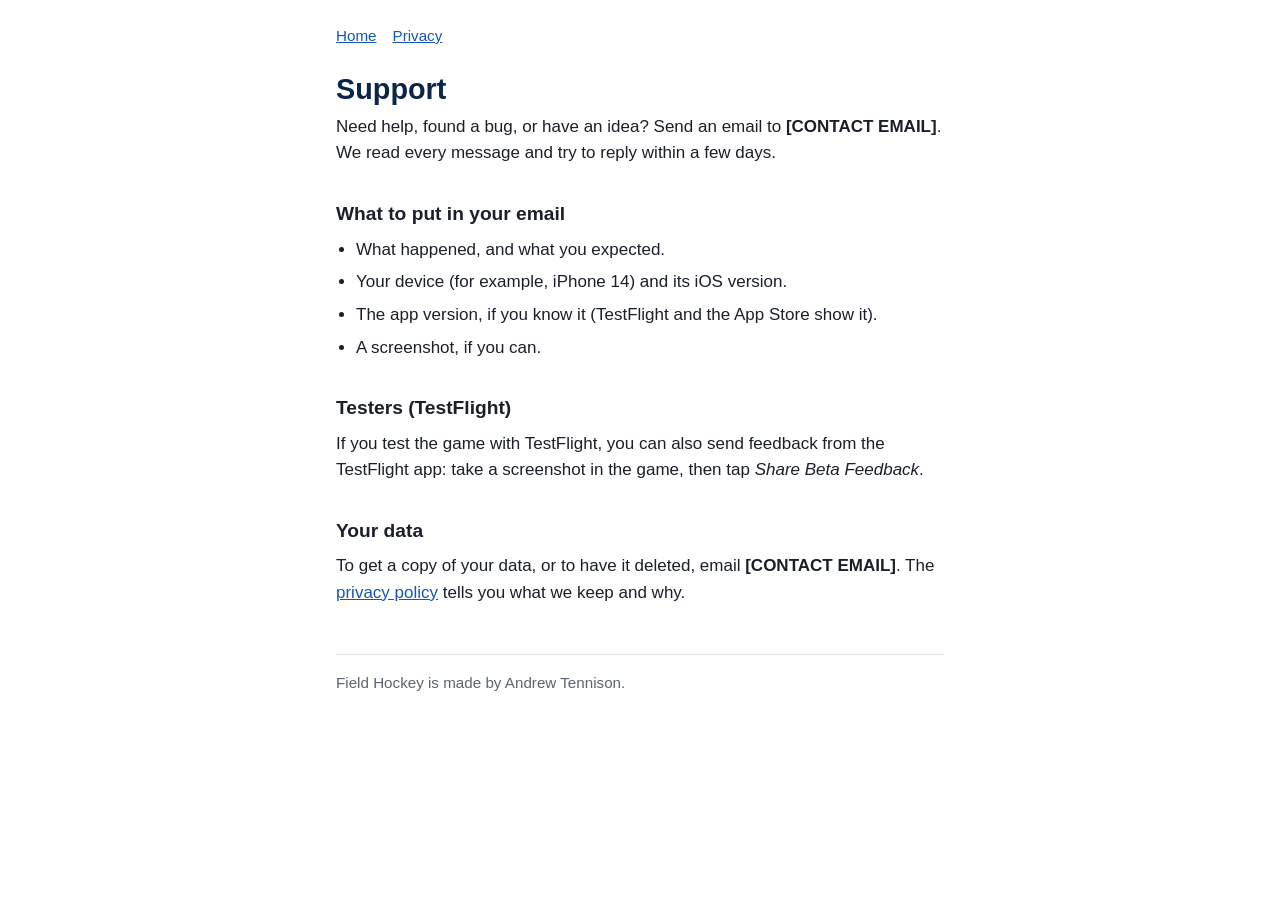
==== support.html @ b61c2459 "Add privacy policy and support page (C9 part 1) Static home, privacy and support pages with one shar" ====
<!doctype html>
<html lang="en">
<head>
  <meta charset="utf-8">
  <meta name="viewport" content="width=device-width, initial-scale=1, viewport-fit=cover">
  <title>Field Hockey support</title>
  <meta name="description" content="How to get help with the Field Hockey game.">
  <link rel="stylesheet" href="style.css">
</head>
<body>
<main>
  <nav><a href="index.html">Home</a><a href="privacy.html">Privacy</a></nav>
  <h1>Support</h1>
  <p>Need help, found a bug, or have an idea? Send an email to <strong>[CONTACT EMAIL]</strong>. We read every message and try to reply within a few days.</p>

  <h2>What to put in your email</h2>
  <ul>
    <li>What happened, and what you expected.</li>
    <li>Your device (for example, iPhone 14) and its iOS version.</li>
    <li>The app version, if you know it (TestFlight and the App Store show it).</li>
    <li>A screenshot, if you can.</li>
  </ul>

  <h2>Testers (TestFlight)</h2>
  <p>If you test the game with TestFlight, you can also send feedback from the TestFlight app: take a screenshot in the game, then tap <em>Share Beta Feedback</em>.</p>

  <h2>Your data</h2>
  <p>To get a copy of your data, or to have it deleted, email <strong>[CONTACT EMAIL]</strong>. The <a href="privacy.html">privacy policy</a> tells you what we keep and why.</p>

  <footer class="muted">Field Hockey is made by Andrew Tennison.</footer>
</main>
</body>
</html>
---- style.css ----
/* One shared style for every page. Plain, readable, phone first. */
:root {
  --bg: #ffffff;
  --text: #1a1f29;
  --muted: #5a6472;
  --accent: #0b2547;
  --link: #1557b0;
  --rule: #dde2e8;
  --note: #fff7dc;
}
@media (prefers-color-scheme: dark) {
  :root {
    --bg: #0f141b;
    --text: #e8ecf1;
    --muted: #a3adba;
    --accent: #9cc3ff;
    --link: #8ab8ff;
    --rule: #2a323d;
    --note: #2b2614;
  }
}
* { box-sizing: border-box; }
html { -webkit-text-size-adjust: 100%; }
body {
  margin: 0;
  background: var(--bg);
  color: var(--text);
  font: 17px/1.55 -apple-system, BlinkMacSystemFont, "Segoe UI", Roboto, Helvetica, Arial, sans-serif;
}
main {
  max-width: 40rem;
  margin: 0 auto;
  padding: 1.5rem max(16px, env(safe-area-inset-right)) 3rem max(16px, env(safe-area-inset-left));
}
nav { font-size: 0.95rem; margin-bottom: 1.5rem; }
nav a { margin-right: 1rem; }
h1 { color: var(--accent); font-size: 1.8rem; line-height: 1.2; margin: 0 0 0.5rem; }
h2 { font-size: 1.2rem; margin: 2rem 0 0.5rem; }
p, ul { margin: 0 0 1rem; }
ul { padding-left: 1.25rem; }
li { margin-bottom: 0.4rem; }
a { color: var(--link); }
.muted { color: var(--muted); font-size: 0.95rem; }
.note { background: var(--note); border-radius: 6px; padding: 0.75rem 1rem; }
table { border-collapse: collapse; width: 100%; margin: 0 0 1rem; font-size: 0.95rem; }
th, td { text-align: left; vertical-align: top; padding: 0.5rem 0.5rem 0.5rem 0; border-bottom: 1px solid var(--rule); }
th { font-weight: 600; }
footer { margin-top: 3rem; border-top: 1px solid var(--rule); padding-top: 1rem; }
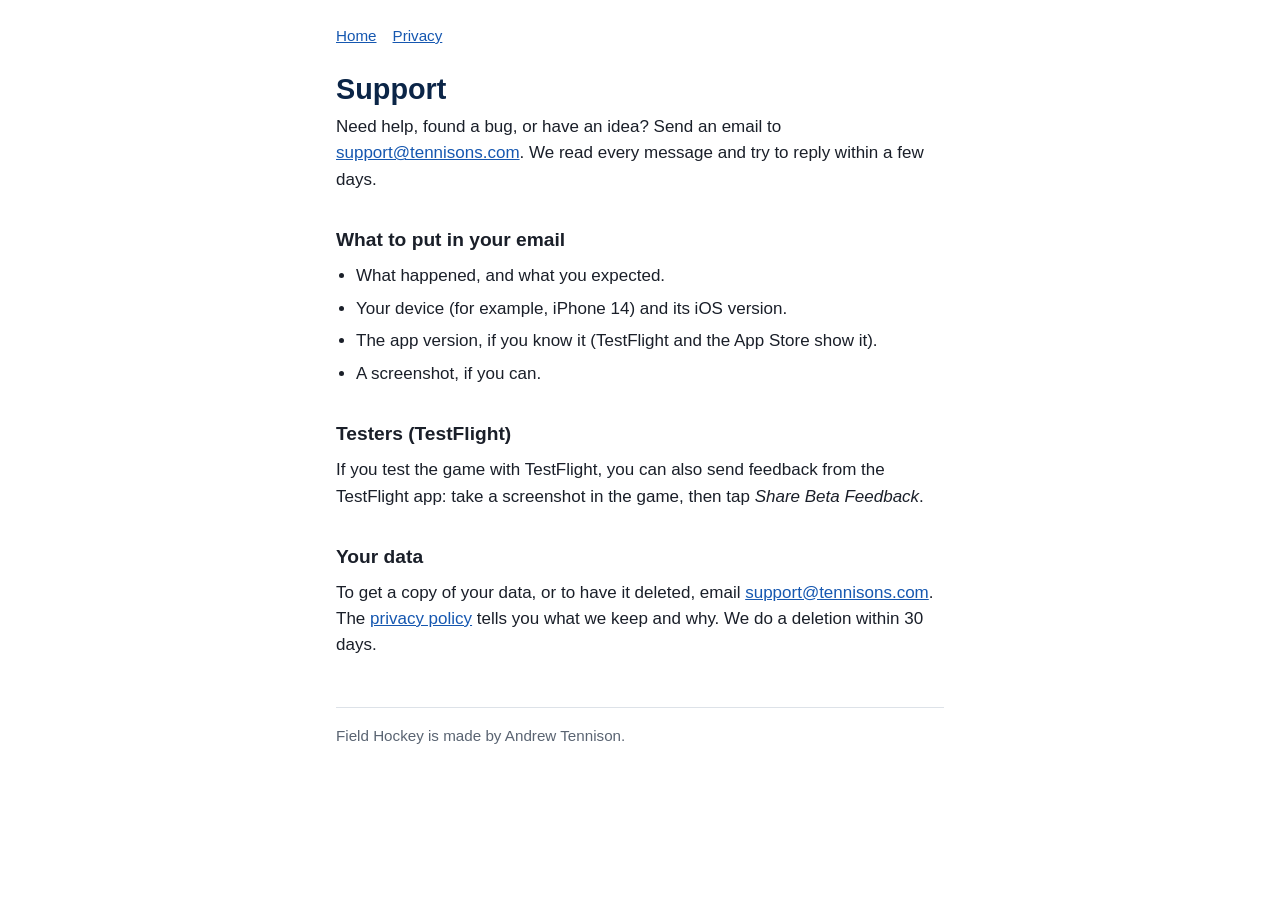
==== commit 43f0bd0c: "Fill in contact email, date and retention periods Co-Authored-By: Claude Opus 5.5 <noreply@anthropic" ====
--- a/support.html
+++ b/support.html
@@ -11,7 +11,7 @@
 <main>
   <nav><a href="index.html">Home</a><a href="privacy.html">Privacy</a></nav>
   <h1>Support</h1>
-  <p>Need help, found a bug, or have an idea? Send an email to <strong>[CONTACT EMAIL]</strong>. We read every message and try to reply within a few days.</p>
+  <p>Need help, found a bug, or have an idea? Send an email to <a href="mailto:support@tennisons.com">support@tennisons.com</a>. We read every message and try to reply within a few days.</p>
 
   <h2>What to put in your email</h2>
   <ul>
@@ -25,7 +25,7 @@
   <p>If you test the game with TestFlight, you can also send feedback from the TestFlight app: take a screenshot in the game, then tap <em>Share Beta Feedback</em>.</p>
 
   <h2>Your data</h2>
-  <p>To get a copy of your data, or to have it deleted, email <strong>[CONTACT EMAIL]</strong>. The <a href="privacy.html">privacy policy</a> tells you what we keep and why.</p>
+  <p>To get a copy of your data, or to have it deleted, email <a href="mailto:support@tennisons.com">support@tennisons.com</a>. The <a href="privacy.html">privacy policy</a> tells you what we keep and why. We do a deletion within 30 days.</p>
 
   <footer class="muted">Field Hockey is made by Andrew Tennison.</footer>
 </main>
